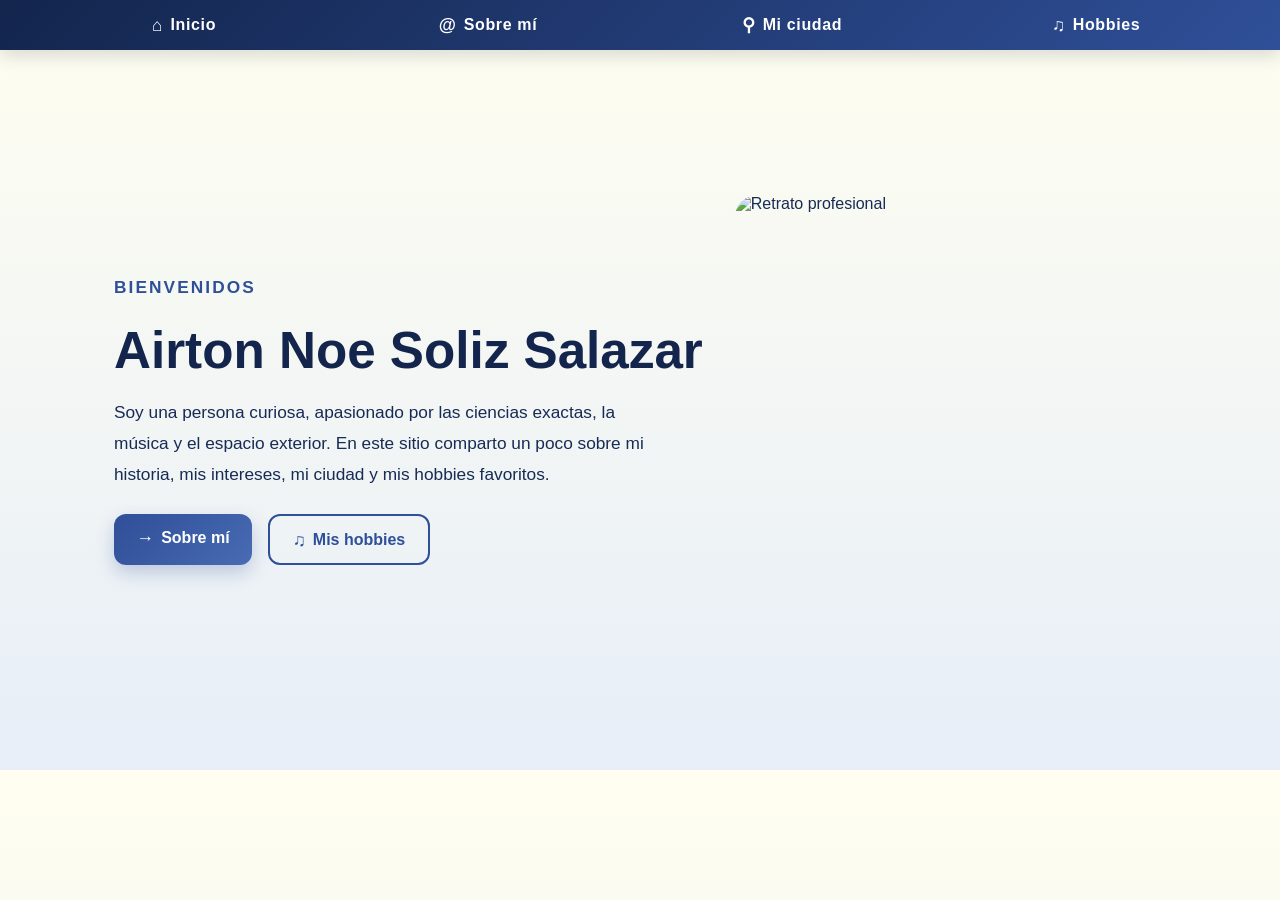
==== index.html @ fcc427b5 "inicial commit" ====
<!DOCTYPE html>
<html lang="es">
  <head>
    <meta charset="UTF-8" />
    <meta name="viewport" content="width=device-width, initial-scale=1.0" />
    <title>Noe Soliz | Inicio</title>
    <link rel="icon" type="image/jpeg" href="img/icono.jpg" />
    <link rel="stylesheet" href="styles.css" />
  </head>
  <body>
    <header class="cabecera">
      <nav class="menu">
        <a href="index.html"><span class="icono" aria-hidden="true">&#8962;</span>Inicio</a>
        <a href="sobre-mi.html"><span class="icono" aria-hidden="true">&#64;</span>Sobre mí</a>
        <a href="ciudad.html"><span class="icono" aria-hidden="true">&#9906;</span>Mi ciudad</a>
        <a href="hobbies.html"><span class="icono" aria-hidden="true">&#9835;</span>Hobbies</a>
      </nav>
    </header>

    <main class="contenedor principal">
      <section class="hero">
        <div class="hero-texto">
          <p class="etiqueta">Bienvenidos</p>
          <h1>Airton Noe Soliz Salazar</h1>
          <p class="intro">
            Soy una persona curiosa, apasionado por las ciencias exactas, la música y el espacio exterior.
            En este sitio comparto un poco sobre mi historia, mis intereses, mi ciudad y mis hobbies favoritos.
          </p>
          <div class="botones">
            <a class="boton" href="sobre-mi.html"><span class="icono" aria-hidden="true">&#8594;</span>Sobre mí</a>
            <a class="boton boton-secundario" href="hobbies.html"><span class="icono" aria-hidden="true">&#9835;</span>Mis hobbies</a>
          </div>
        </div>

        <div class="hero-imagen">
          <img src="img/foto de mi.jpg" alt="Retrato profesional" />
        </div>
      </section>
    </main>
  </body>
</html>
---- styles.css ----
:root {
  --amarillo: #ffe32b;
  --azul: #2f4f98;
  --azul-oscuro: #13254d;
  --azul-claro: #8da6c8;
  --gris: #dbe3f0;
  --blanco: #ffffff;
  --texto: #172b55;
  --sombra: rgba(19, 37, 77, 0.18);
  --fondo: #f4f7fc;
}

* {
  box-sizing: border-box;
}

body {
  margin: 0;
  font-family: Arial, Helvetica, sans-serif;
  background: linear-gradient(180deg, #fffef0 0%, #e7eef8 100%);
  color: var(--texto);
}

img {
  max-width: 100%;
  display: block;
}

ul {
  margin: 0.5rem 0 1rem 1.5rem;
  line-height: 1.8;
}

.cabecera {
  background: linear-gradient(135deg, var(--azul-oscuro), var(--azul));
  padding: 1rem 2rem;
  box-shadow: 0 6px 18px rgba(15, 23, 42, 0.15);
}

.menu {
  width: 100%;
  display: grid;
  grid-template-columns: repeat(4, minmax(0, 1fr));
}

.menu a {
  color: var(--blanco);
  text-decoration: none;
  font-weight: 700;
  letter-spacing: 0.04em;
  text-align: center;
}

.contenedor {
  max-width: 1100px;
  margin: 0 auto;
  padding: 3rem 1.5rem;
}

.principal {
  min-height: 80vh;
  display: flex;
  align-items: center;
}

.hero {
  display: grid;
  grid-template-columns: 1.2fr 0.8fr;
  gap: 2rem;
  align-items: center;
}

.etiqueta {
  color: var(--azul);
  font-weight: 700;
  text-transform: uppercase;
  letter-spacing: 0.12em;
  font-size: 0.8rem;
}

.hero h1,
.pagina h1 {
  font-size: clamp(2.2rem, 4vw, 4rem);
  margin: 0.2rem 0 1rem;
  color: var(--azul-oscuro);
}

.hero p,
.pagina p,
.pagina li {
  font-size: 1.08rem;
  line-height: 1.8;
}

.intro {
  max-width: 560px;
}

.botones {
  margin-top: 1.5rem;
  display: flex;
  gap: 1rem;
  flex-wrap: wrap;
}

.boton {
  display: inline-block;
  background: linear-gradient(135deg, var(--azul), #486bb3);
  color: var(--blanco);
  text-decoration: none;
  padding: 0.9rem 1.4rem;
  border-radius: 12px;
  font-weight: 700;
  box-shadow: 0 8px 18px rgba(47, 79, 152, 0.25);
  transition: background 0.2s ease, color 0.2s ease, transform 0.2s ease;
}

.icono {
  display: inline-block;
  margin-right: 0.45rem;
  font-size: 1.1em;
  line-height: 0;
  vertical-align: -0.08em;
}

.boton:hover,
.boton:focus-visible {
  background: var(--amarillo);
  color: var(--azul-oscuro);
  transform: translateY(-2px);
}

.boton-secundario {
  background: transparent;
  color: var(--azul);
  border: 2px solid var(--azul);
  box-shadow: none;
}

.boton-secundario:hover,
.boton-secundario:focus-visible {
  background: var(--azul-oscuro);
  color: var(--blanco);
}si

.hero-imagen {
  display: flex;
  justify-content: center;
}

.hero-imagen img,
.image-card img,
.hobby-item img {
  width: 100%;
  object-fit: auto;
  border-radius: 22px;
}

.hero-imagen img {
  max-width: 430px;
  height: 430px;
}

.pagina {
  background: rgba(255, 255, 255, 0.82);
  border: 1px solid rgba(148, 163, 184, 0.18);
  border-radius: 22px;
  padding: 2rem;
  box-shadow: 0 18px 40px rgba(15, 23, 42, 0.08);
}

.content-grid {
  display: grid;
  grid-template-columns: 1.2fr 0.8fr;
  gap: 2rem;
  align-items: center;
}

.content-grid.reverse {
  grid-template-columns: 0.9fr 1.1fr;
}

.image-card {
  overflow: hidden;
  border-radius: 22px;
}

.image-card img {
  height: 320px;
}

.image-card.large img {
  height: 420px;
}

.bloque-texto {
  margin-top: 2rem;
}

.bloque-texto h2 {
  color: var(--azul-oscuro);
  margin-top: 1.5rem;
  margin-bottom: 0.5rem;
}

blockquote {
  margin: 2rem 0 0;
  padding: 1.2rem 1.4rem;
  background: linear-gradient(135deg, #eff6ff, #dbeafe);
  border-left: 5px solid var(--azul);
  border-radius: 12px;
  color: var(--azul-oscuro);
  line-height: 1.8;
}

.lista-hobbies {
  display: grid;
  grid-template-columns: repeat(2, minmax(260px, 1fr));
  gap: 1.4rem;
  margin-top: 1.5rem;
}

.hobby-item {
  background: var(--blanco);
  border: 1px solid var(--gris);
  border-radius: 18px;
  padding: 1.3rem;
  box-shadow: 0 10px 20px rgba(148, 163, 184, 0.08);
}

.hobby-item h2 {
  margin-top: 0;
  color: var(--azul-oscuro);
}

.hobby-item img {
  height: 220px;
  margin-bottom: 1rem;
}

@media (max-width: 760px) {
  .hero,
  .content-grid,
  .content-grid.reverse,
  .lista-hobbies {
    grid-template-columns: 1fr;
  }

  .menu {
    grid-template-columns: repeat(2, minmax(0, 1fr));
    row-gap: 1rem;
  }

  .pagina {
    padding: 1.2rem;
  }

  .hero-imagen img {
    height: 300px;
  }
}
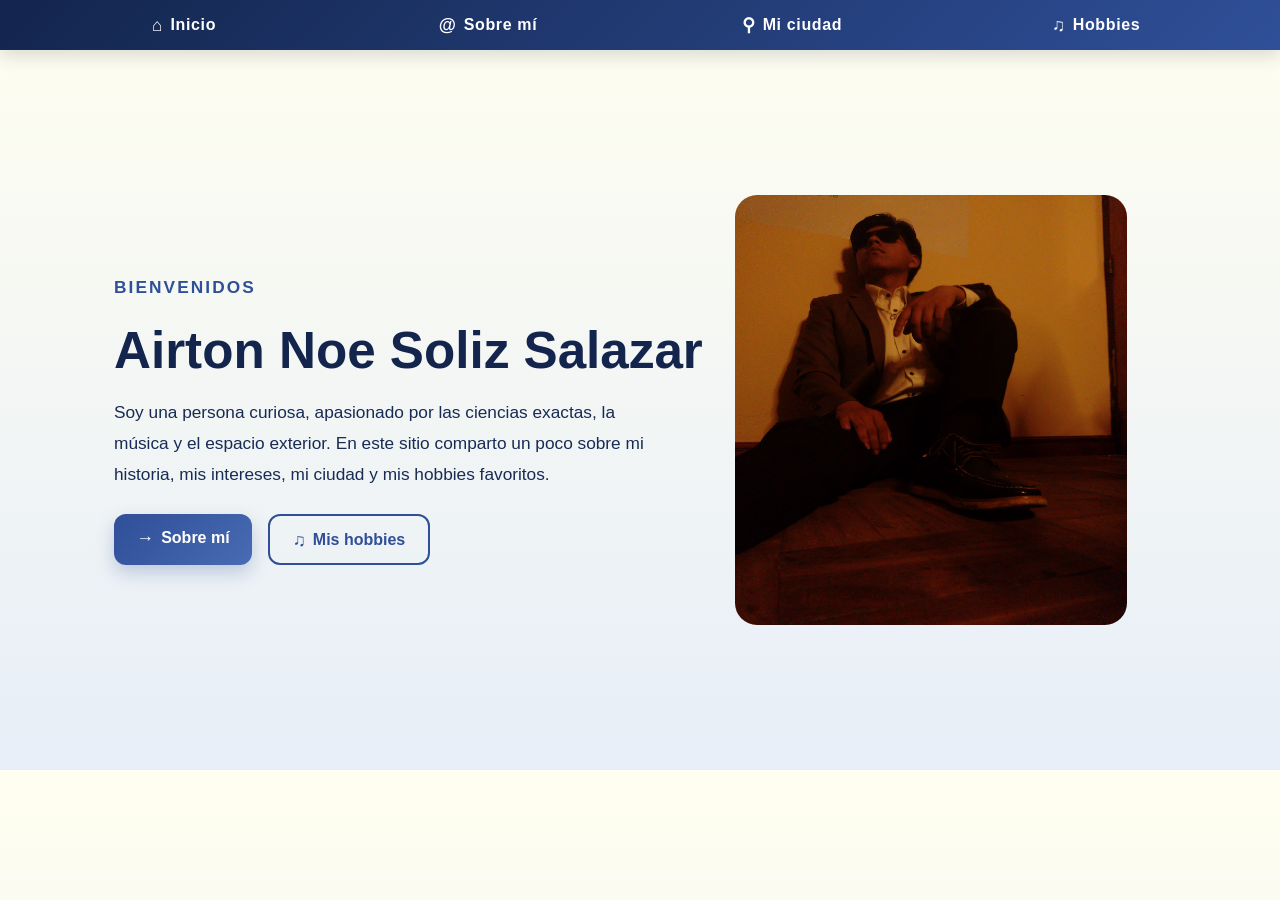
==== commit 040a5a73: "Update index.html" ====
--- a/index.html
+++ b/index.html
@@ -4,7 +4,7 @@
     <meta charset="UTF-8" />
     <meta name="viewport" content="width=device-width, initial-scale=1.0" />
     <title>Noe Soliz | Inicio</title>
-    <link rel="icon" type="image/jpeg" href="img/icono.jpg" />
+    <link rel="icon" type="image/jpeg" href="img/favicon.ico" />
     <link rel="stylesheet" href="styles.css" />
   </head>
   <body>
